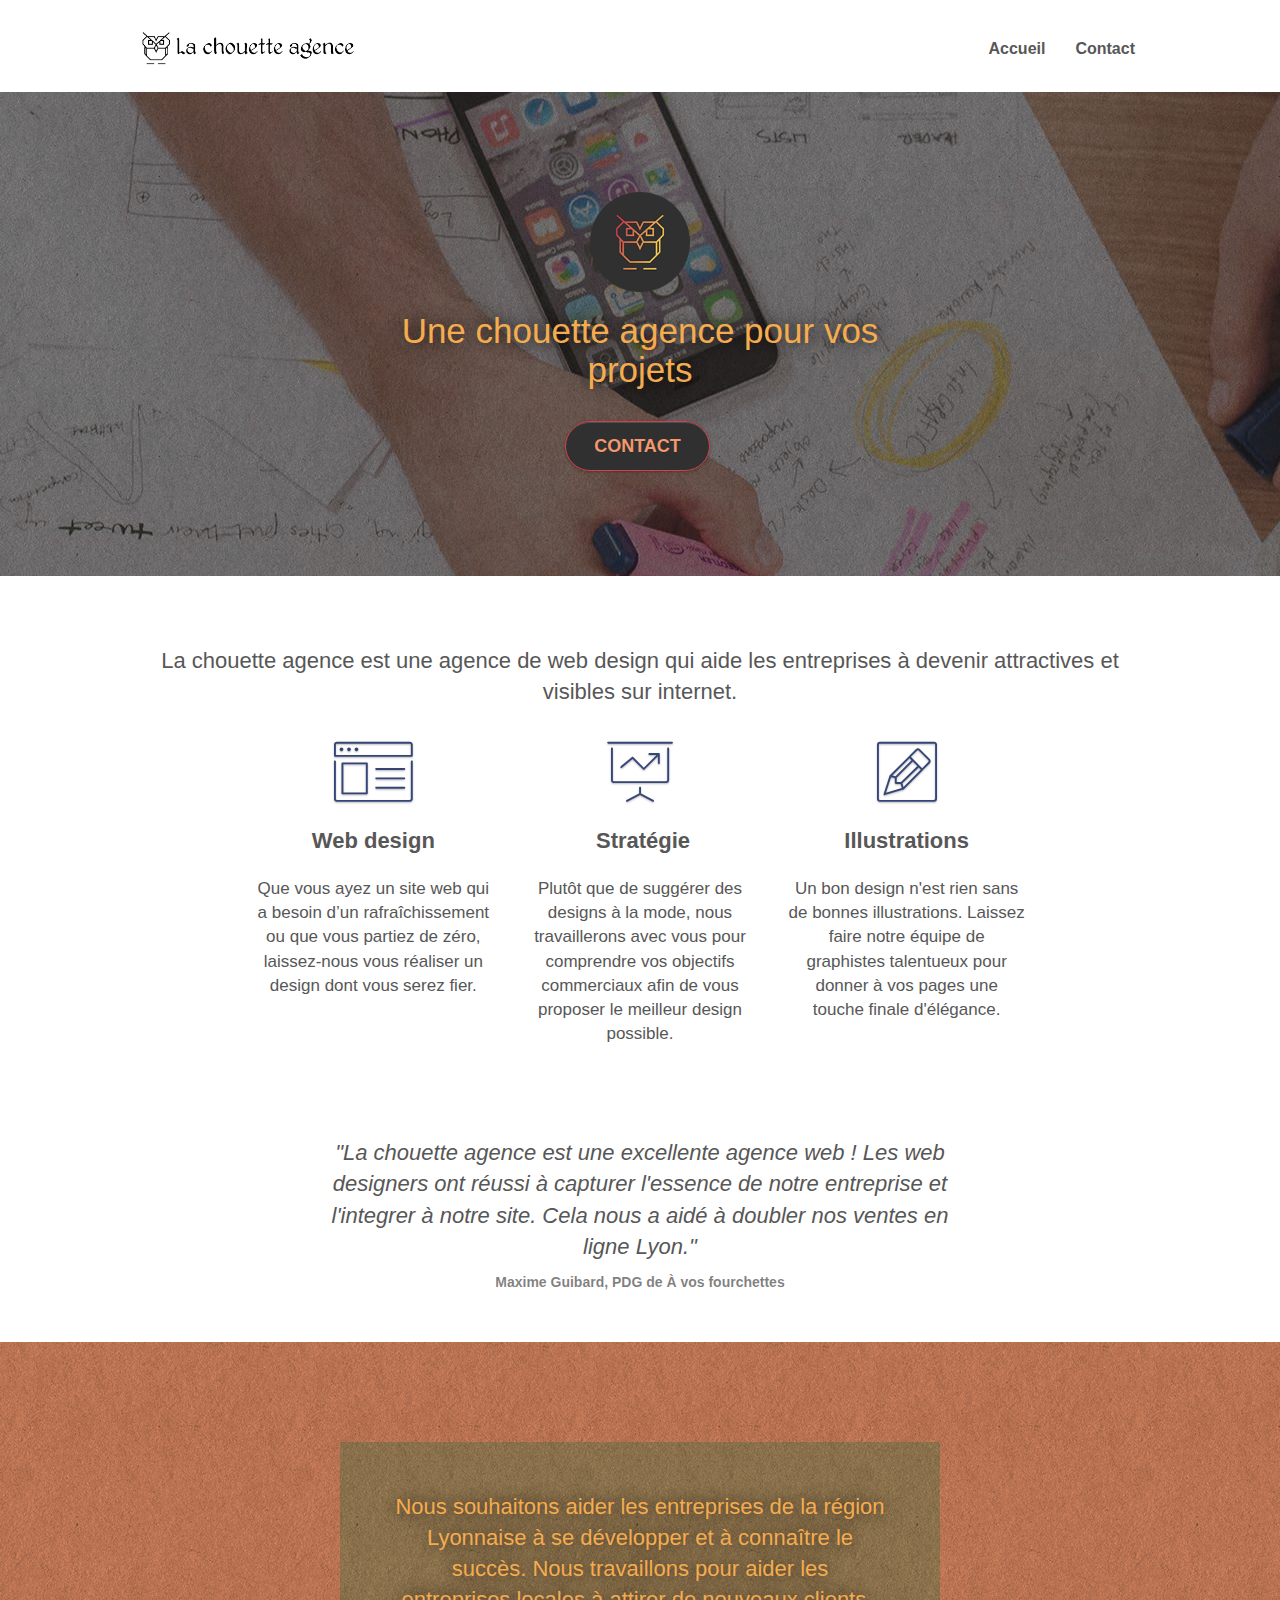
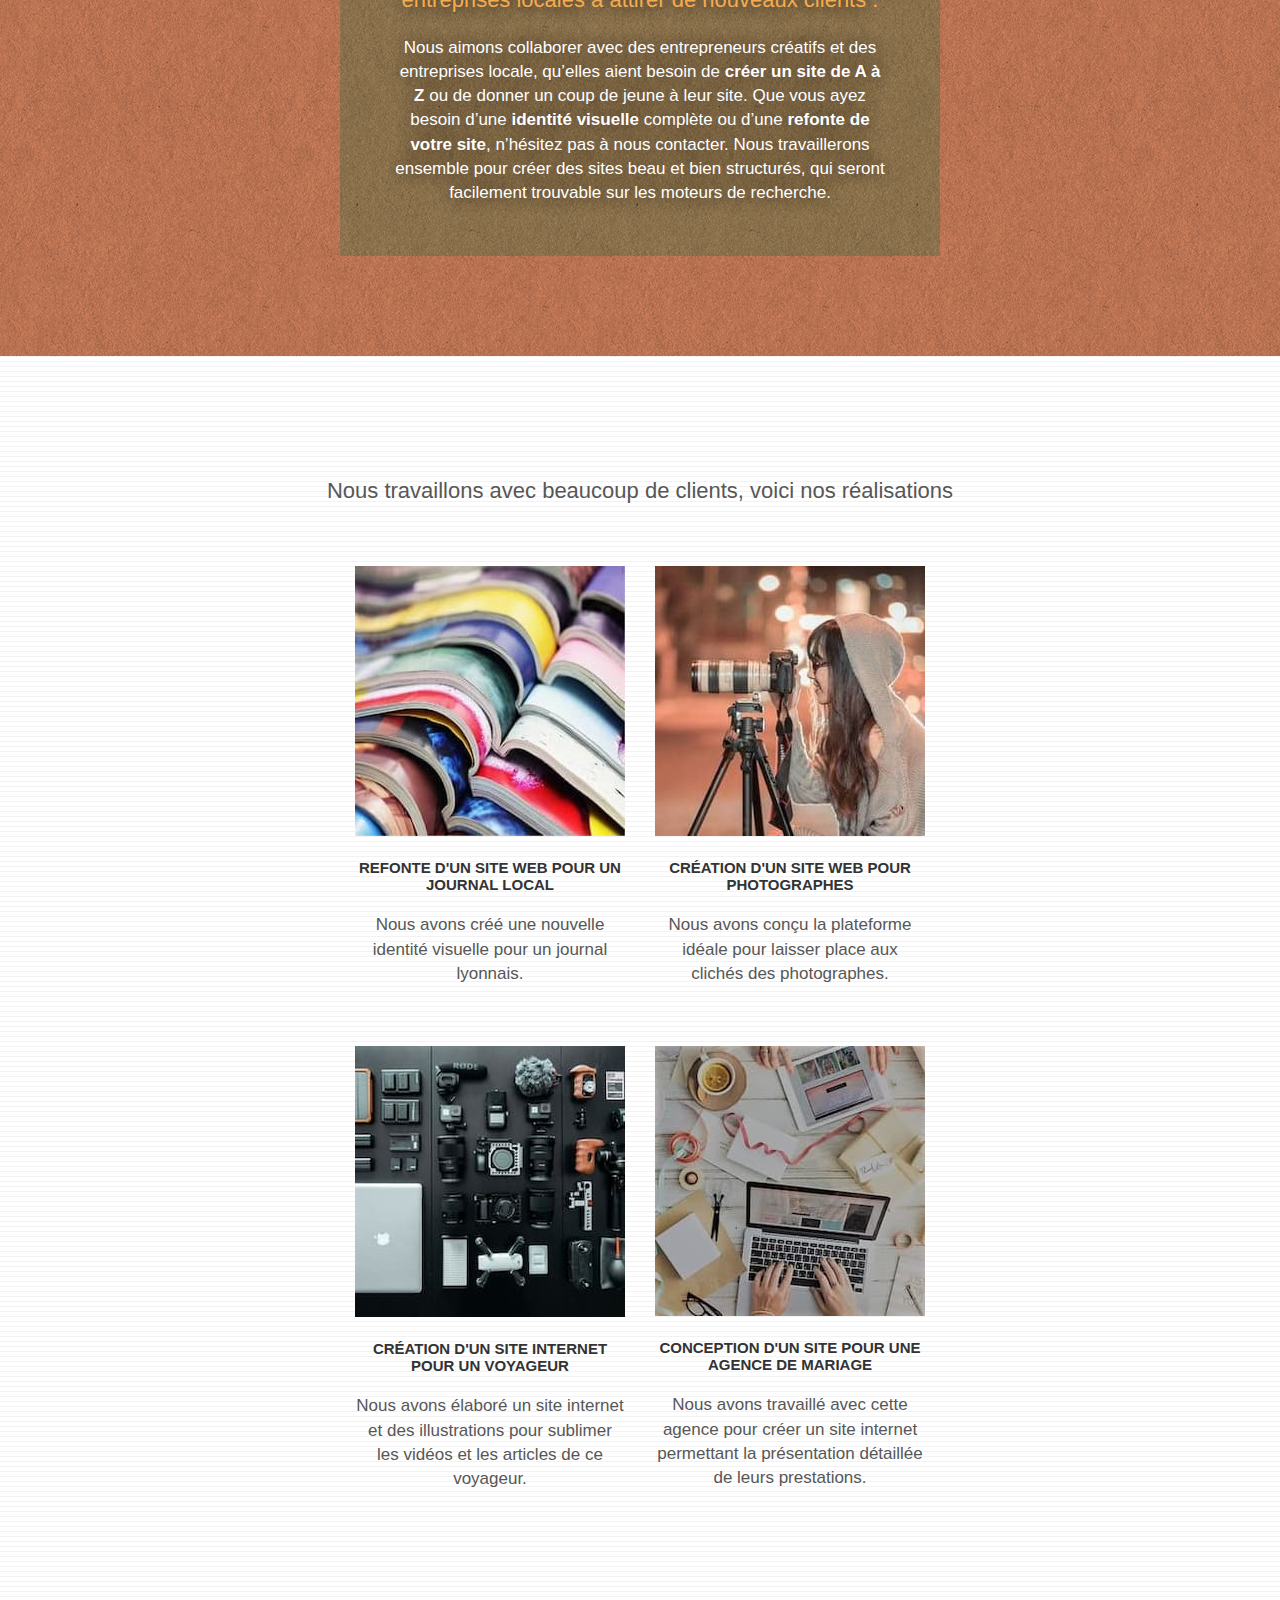
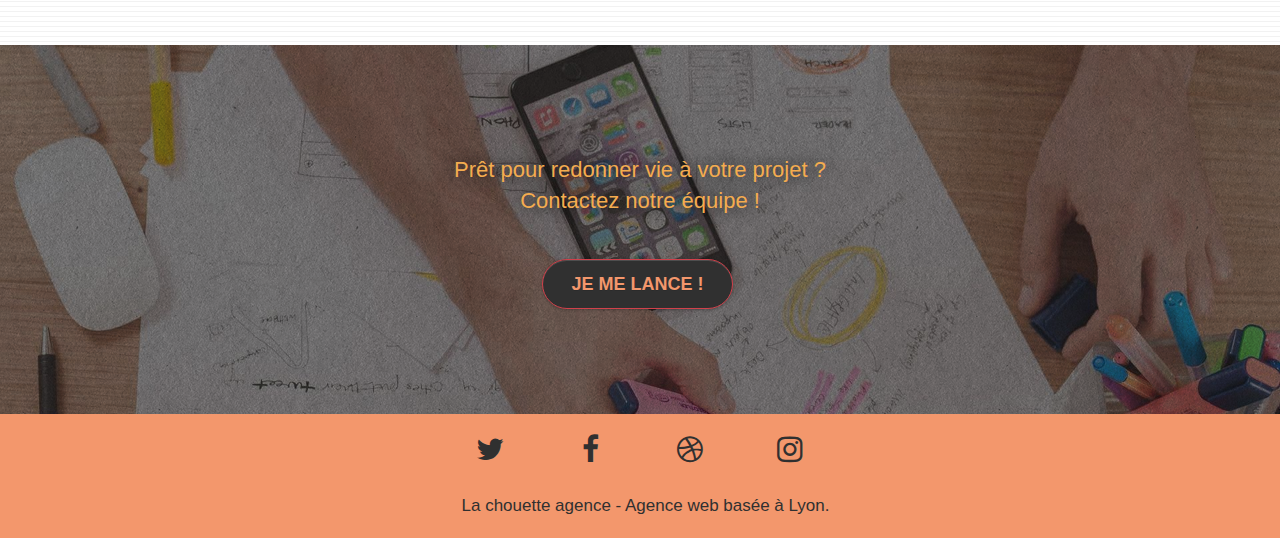
==== index.html @ 027c65e5 "ajout de la balise de validation sitemap.xml" ====
<!doctype html>
<html lang="fr">
<head>
    <meta charset="utf-8">
    <meta name="description" content="Design, Création et Réalisation de votre site internet, la Chouette agence à travers son savoir faire prends en main votre présence digitale et boost votre activité">
	<meta name="title" content="La Chouette agence | Entreprise web design basée à Lyon">
	<meta name="viewport" content="width=device-width, initial-scale=1.0, viewport-fit=cover">
	<link rel="canonical" href="https://lyesharrar.github.io/ChouetteAgence/"/>
    <link rel="shortcut icon" type="image/png" href="./favicon/favicon.png">
	<link rel="stylesheet" type="text/css" href="./css/bootstrap.css">
	<link rel="stylesheet" type="text/css" href="style.css">
	<link rel="stylesheet" type="text/css" href="./css/font-awesome.css">
	<link rel="stylesheet" type="text/css" href="./css/et-line.css">

    <title>La Chouette agence | Entreprise web design basée à Lyon</title>

	<!-- Open Graph / Facebook -->
	<meta property="og:type" content="website">
	<meta property="og:url" content="https://lyesharrar.github.io/ChouetteAgence/">
	<meta property="og:title" content="La Chouette agence | Entreprise web design basée à Lyon">
	<meta property="og:description" content="Design, Création et Réalisation de votre site internet, la Chouette agence à travers son savoir faire prends en main votre présence digitale et boost votre activité">
	<meta property="og:image" content="https://lyesharrar.github.io/ChouetteAgence/img/la-chouette-agence-banniere.jpg">

	<!-- Twitter -->
	<meta property="twitter:card" content="summary_large_image">
	<meta property="twitter:url" content="https://lyesharrar.github.io/ChouetteAgence/">
	<meta property="twitter:title" content="La Chouette agence | Entreprise web design basée à Lyon">
	<meta property="twitter:description" content="Design, Création et Réalisation de votre site internet, la Chouette agence à travers son savoir faire prends en main votre présence digitale et boost votre activité">
	<meta property="twitter:image" content="https://github.com/LyesHarrar/ChouetteAgence/blob/main/img/la-chouette-agence-banniere.jpg">

	<!-- propriété lazyload qui permets d'afficher les images en différé -->
	<script src="js/lazysizes.min.js" async=""></script>
    <!-- fin du script lazyload -->

<!-- Analytics -->

<!-- <script async src="https://www.googletagmanager.com/gtag/js?id=G-FQH3N0KKPB"></script>
<script>
  window.dataLayer = window.dataLayer || [];
  function gtag(){dataLayer.push(arguments);}
  gtag('js', new Date());

  gtag('config', 'G-FQH3N0KKPB');
</script> -->

<!-- Analytics END -->
<!-- validation de la propriété sitemap.xml -->
	<meta name="google-site-verification" content="t4SJdQmLTTyXRVK9ZO13LxnXJH1DeQRrLC6sZQzOWNY" />
<!-- fin du head -->
</head>
<body>
<!-- Principal conteneur -->
<div class="page-container">
    
<!-- bloc-0 -->
<div class="bloc bgc-white l-bloc " id="bloc-0">
	<div class="container bloc-sm">

		<nav class="navbar row">
			<div class="navbar-header">
				<a class="navbar-brand" href="index.html"><img src="img/la-chouette-agence.png" alt="logo la chouette agence" height="40" /></a>
				<button id="nav-toggle" type="button" class="ui-navbar-toggle navbar-toggle" data-toggle="collapse" data-target=".navbar-1">
					<span class="sr-only">Toggle navigation</span><span class="icon-bar"></span><span class="icon-bar"></span><span class="icon-bar"></span>
				</button>
			</div>
			<div class="collapse navbar-collapse navbar-1 special-dropdown-nav">
				<ul class="site-navigation nav navbar-nav">
					<li>
						<a class="navlink" href="#">Accueil</a>
					</li>
					<li>
						<a class="navlink" href="contact.html">Contact</a>
					</li>
				</ul>
			</div>
		</nav>
	</div>
</div>
<!-- bloc-0 END -->

<!-- bloc-1-presentation -->
<div class="bloc bgc-dark-slate-blue bg-banniere d-bloc bg-t-edge bloc-bg-texture texture-paper b-parallax" id="bloc-1-hero">
	<div class="container bloc-lg">
		<div class="row tight-width-whitespace">
			<div class="col-sm-12">
				<img src="img/logo.png" class="center-block image-resize-mode" width="100" alt="logo agence web design La chouette agence" />
				<h1 class="text-center hero-bloc-text tc-white">
					Une chouette agence pour vos projets
				</h1>
				<div class="text-center">
					<a href="contact.html" class="btn btn-lg btn-clean btn-rd cta-hero btn-atomic-tangerine" id="cta-hero">Contact</a>
				</div>
			</div>
		</div>
	</div>
</div>
<!-- bloc-1-presentation END -->

<!-- bloc-2-services -->
<div class="bloc bgc-white l-bloc" id="bloc-2-services">
	<div class="container bloc-md">
		<div class="row">
			<div class="col-sm-12 text-center">
				<h2>La chouette agence est une agence de web design qui aide les entreprises à devenir attractives et visibles sur internet.</h2>
			</div>
		</div>
		<div class="row voffset-lg med-width-whitespace">
			<div class="col-sm-4">
				<div class="text-center">
					<span class="et-icon-browser sm-shadow icon-dark-slate-blue icons icon-lg"></span>
				</div>
				<h2 class="mg-md text-center gras">
					Web design
				</h2>
				<p class="text-center ">
					Que vous ayez un site web qui a besoin d&rsquo;un rafraîchissement ou que vous partiez de zéro, laissez-nous vous réaliser un design dont vous serez fier.
				</p>
			</div>
			<div class="col-sm-4">
				<div class="text-center">
					<span class="et-icon-presentation sm-shadow icon-dark-slate-blue icons icon-lg"></span>
				</div>
				<h2 class="mg-md text-center gras">
					&nbsp;Stratégie
				</h2>
				<p class="text-center ">
					Plutôt que de suggérer des designs à la mode, nous travaillerons avec vous pour comprendre vos objectifs commerciaux afin de vous proposer le meilleur design possible.<br>
				</p>
			</div>
			<div class="col-sm-4">
				<div class="text-center">
					<span class="et-icon-edit sm-shadow icon-dark-slate-blue icons icon-lg"></span>
				</div>
				<h2 class="mg-md text-center gras">
					Illustrations
				</h2>
				<p class="text-center ">
					Un bon design n'est rien sans de bonnes illustrations. Laissez faire notre équipe de graphistes talentueux pour donner à vos pages une touche finale d'élégance.
				</p>
			</div>
		</div>
		<div class="row voffset-lg voffset">
			<div class="col-xs-12 col-md-8 col-md-offset-2 text-center">
				<p class="citation">"La chouette agence est une excellente agence web ! Les web designers ont réussi à capturer l'essence de notre entreprise et l'integrer à notre site. Cela nous a aidé à doubler nos ventes en ligne Lyon."</p>
				<span class="source">Maxime Guibard, PDG de À vos fourchettes</span>

			</div>
		</div>
	</div>
</div>
<!-- bloc-2-services END -->

<!-- bloc-3-what-i-do -->
<div class="bloc tc-white bgc-atomic-tangerine bg-presentation d-bloc bloc-bg-texture texture-paper b-parallax" id="bloc-3-what-i-do">
	<div class="container bloc-lg">
		<div class="row tight-width-whitespace black-background">
			<div class="col-sm-12">
				<h2 class="mg-md text-center tc-white">
					Nous souhaitons aider les entreprises de la région Lyonnaise à se développer et à connaître le succès. Nous travaillons pour aider les entreprises locales à attirer de nouveaux clients .<br>
				</h2>
				<p class="text-center white">
					Nous aimons collaborer avec des entrepreneurs créatifs et des entreprises locale, qu’elles aient besoin de <strong>créer un site de A à Z</strong> ou de donner un coup de jeune à leur site. Que vous ayez besoin d’une <strong>identité visuelle</strong> complète ou d’une <strong>refonte de votre site</strong>, n’hésitez pas à nous contacter. Nous travaillerons ensemble pour créer des sites beau et bien structurés, qui seront facilement trouvable sur les moteurs de recherche.<br>
				</p>
			</div>
		</div>
	</div>
</div>
<!-- bloc-3-what-i-do END -->

<!-- bloc-4-portfolio -->
<div class="bloc bgc-white bg-lines-h2-bg bg-repeat l-bloc" id="bloc-4-portfolio">
	<div class="container bloc-lg">
		<div class="row">
			<div class="col-sm-12 text-center">
				<h2>Nous travaillons avec beaucoup de clients, voici nos réalisations</h2>
			</div>
		</div>
		<div class="row tight-width-whitespace portfolio-row">
			<div class="col-sm-6">
				<a href="#" data-lightbox="img/journaux.jpg" data-gallery-id="gallery-1" data-caption="Refonte d'un site web pour un journal local" data-frame="snapshot-lb"><img src="img/journaux.jpg" alt="pile de journaux en papier" class="img-responsive portfolio-thumb" class="lazyload" data-sizes="auto" /></a>
				<h3 class="mg-md text-center">
					Refonte d'un site web pour un journal local
				</h3>
				<p class="text-center">
					Nous avons créé une nouvelle identité visuelle pour un journal lyonnais.
				</p>
			</div>
			<div class="col-sm-6">
				<a href="#" data-lightbox="img/photographe-appareil-photo.jpg" data-gallery-id="gallery-1" data-caption="Création d'un site web pour photographes" data-frame="snapshot-lb"><img src="img/photographe-appareil-photo.jpg" class="img-responsive portfolio-thumb" alt="photographe entrain de prendre une photo" class="lazyload" data-sizes="auto" /></a>
				<h3 class="mg-md text-center">
					Création d'un site web pour photographes
				</h3>
				<p class="text-center">
					Nous avons conçu la plateforme idéale pour laisser place aux clichés des photographes.
				</p>
			</div>
		</div>
		<div class="row tight-width-whitespace portfolio-row">
			<div class="col-sm-6">
				<a href="#" data-lightbox="img/affaires-pour-voyageur.jpg" data-gallery-id="gallery-1" data-caption="Création d'un site internet pour un voyageur" data-frame="snapshot-lb"><img src="img/affaires-pour-voyageur.jpg" class="img-responsive portfolio-thumb" alt="accessoires de voyage" class="lazyload" data-sizes="auto" /></a>
				<h3 class="mg-md text-center">
					Création d'un site internet pour un voyageur
				</h3>
				<p class="text-center">
					Nous avons élaboré un site internet et des illustrations pour sublimer les vidéos et les articles de ce voyageur.
				</p>
			</div>
			<div class="col-sm-6">
				<a href="#" data-lightbox="img/outils-de-travail-pour-organisateur-de-mariage.jpg" data-gallery-id="gallery-1" data-caption="Conception d'un site pour une agence de mariage" data-frame="snapshot-lb"><img src="img/outils-de-travail-pour-organisateur-de-mariage.jpg" class="img-responsive portfolio-thumb" alt="ordinateur et outils de travail pour une organisation d'un mariage" class="lazyload" data-sizes="auto" /></a>
				<h3 class="mg-md text-center">
					Conception d'un site pour une agence de mariage
				</h3>
				<p class="text-center">
					Nous avons travaillé avec cette agence pour créer un site internet permettant la présentation détaillée de leurs prestations.
				</p>
			</div>
		</div>
	</div>
</div>
<!-- bloc-4-portfolio END -->

<!-- bloc-5-cta -->
<div class="bloc bgc-dark-slate-blue bg-banniere d-bloc bloc-bg-texture texture-paper" id="bloc-5-cta">
	<div class="container bloc-lg">
		<div class="row">
			<h2 class="mg-md text-center tc-white">
				Prêt pour redonner vie à votre projet ?<br>Contactez notre équipe !
			</h2>
			<div class="col-sm-12 text-center">
				<a href="contact.html" class="btn btn-atomic-tangerine btn-clean btn-rd btn-lg cta-hero">Je me lance !</a>
			</div>
		</div>
	</div>
</div>
<!-- bloc-5-cta END -->

<!-- ScrollToTop Button -->
<a class="bloc-button btn btn-d scrollToTop" onclick="scrollToTarget('1')"><span class="fa fa-chevron-up"></span></a>
<!-- ScrollToTop Button END-->

<!-- Footer - bloc-8 -->
<div class="bloc bgc-atomic-tangerine d-bloc" id="bloc-8">
	<div class="container bloc-sm">
		<div class="row">
			<div class="col-sm-12">
				<div class="row row-no-gutters social">
					<div class="col-sm-3">
						<div class="text-center">
							<a class="social" href="https://twitter.com/" target="_blank" rel="noopener"><span class="fa fa-twitter icon-md"><span class="hidden">twitter</span></span></a>
						</div>
					</div>
					<div class="col-sm-3">
						<div class="text-center">
							<a class="social" href="https://fr-fr.facebook.com/" target="_blank" rel="noopener"><span class="fa fa-facebook icon-md"><span class="hidden">facebook</span></span></a>
						</div>
					</div>
					<div class="col-sm-3">
						<div class="text-center">
							<a class="social" href="https://dribbble.com/" target="_blank" rel="noopener"><span class="fa fa-dribbble icon-md"><span class="hidden">dribble</span></span></a>
						</div>
					</div>
					<div class="col-sm-3">
						<div class="text-center">
							<a class="social" href="https://www.instagram.com/" target="_blank" rel="noopener"><span class="fa fa-instagram icon-md"><span class="hidden">instagram</span></span></a>
						</div>
					</div>
				</div>
				<p class="text-center whitefooter">
					La chouette agence - Agence web basée à Lyon.<br>
				</p>
			</div>
		</div>
	</div>
</div>
<!-- Footer - bloc-8 END -->

</div>
<!-- Principal conteneur END -->

<!-- scripts -->
<script src="./js/jquery-2.1.0.js"></script>
<script src="./js/bootstrap.js"></script>
<script src="./js/blocs.js"></script>
<script src="./js/jquery.touchSwipe.js" defer></script>
<script src="./js/gmaps.js"></script>
<!-- scripts end -->
</body>
</html>
---- style.css ----
body {
    margin: 0;
    padding: 0;
    background: #FFF;
    overflow-x: hidden;
    -webkit-font-smoothing: antialiased;
    -moz-osx-font-smoothing: grayscale;
}

a,
button {
    transition: all .3s ease-in-out;
    /* outline: none!important; */
    font-weight: 700;
}

a:hover {
    text-decoration: none;
    cursor: pointer;
    text-shadow: 0px 0px 16px rgb(0 0 0 / 81%);
}
.navlink:hover{
    text-shadow: none;
    color: rgb(209, 65, 75)!important;
}

#page-loading-blocs-notifaction {
    position: fixed;
    top: 0;
    bottom: 0;
    width: 100%;
    z-index: 100000;
    background: #FFFFFF url("img/pageload-spinner.gif") no-repeat center center;
}

.bloc {
    width: 100%;
    clear: both;
    background: 50% 50% no-repeat;
    padding: 0 50px;
    -webkit-background-size: cover;
    -moz-background-size: cover;
    -o-background-size: cover;
    background-size: cover;
    position: relative;
}

.bloc .container {
    padding-left: 0;
    padding-right: 0;
}

.bloc-lg {
    padding: 100px 50px;
}

.bloc-md {
    padding: 50px;
}

.bloc-sm {
    padding: 20px 50px;
}

.bg-center,
.bg-l-edge,
.bg-r-edge,
.bg-t-edge,
.bg-b-edge,
.bg-tl-edge,
.bg-bl-edge,
.bg-tr-edge,
.bg-br-edge,
.bg-repeat {
    -webkit-background-size: auto!important;
    -moz-background-size: auto!important;
    -o-background-size: auto!important;
    background-size: auto!important;
}

.bg-repeat {
    background: repeat;
}

.bg-t-edge {
    background: top no-repeat;
}

.bloc-bg-texture::before {
    content: "";
    background-size: 2px 2px;
    position: absolute;
    top: 0;
    bottom: 0;
    left: 0;
    right: 0;
}

.texture-paper::before {
    background: url("img/texture-paper.png");
    background-size: 280px 280px;
}

.b-parallax {
    background-attachment: fixed;
}

.d-bloc {
    color: rgba(255, 255, 255, .7);
}

.d-bloc button:hover {
    color: rgba(255, 255, 255, .9);
}

.d-bloc .icon-round,
.d-bloc .icon-square,
.d-bloc .icon-rounded,
.d-bloc .icon-semi-rounded-a,
.d-bloc .icon-semi-rounded-b {
    border-color: rgba(255, 255, 255, .9);
}

.d-bloc .divider-h span {
    border-color: rgba(255, 255, 255, .2);
}

.d-bloc .a-btn,
.d-bloc .navbar a,
.d-bloc .navbar-brand,
.d-bloc a .icon-sm,
.d-bloc a .icon-md,
.d-bloc a .icon-lg,
.d-bloc a .icon-xl,
.d-bloc h1 a,
.d-bloc h2 a,
.d-bloc h3 a,
.d-bloc h4 a,
.d-bloc h5 a,
.d-bloc h6 a,
.d-bloc p a {
    /* color: rgba(255, 255, 255, .6); */
    color :rgb(48, 48, 48);
}

.d-bloc .a-btn:hover,
.d-bloc .navbar a:hover,
.d-bloc .navbar-brand:hover,
.d-bloc a:hover .icon-sm,
.d-bloc a:hover .icon-md,
.d-bloc a:hover .icon-lg,
.d-bloc a:hover .icon-xl,
.d-bloc h1 a:hover,
.d-bloc h2 a:hover,
.d-bloc h3 a:hover,
.d-bloc h4 a:hover,
.d-bloc h5 a:hover,
.d-bloc h6 a:hover,
.d-bloc p a:hover {
    color: rgba(255, 255, 255, 1);
}

.d-bloc .navbar-toggle .icon-bar {
    background: rgba(255, 255, 255, 1);
}

.d-bloc .btn-wire,
.d-bloc .btn-wire:hover {
    color: rgba(255, 255, 255, 1);
    border-color: rgba(255, 255, 255, 1);
}

.d-bloc .panel {
    color: rgba(0, 0, 0, .5);
}

.d-bloc .panel button:hover {
    color: rgba(0, 0, 0, .7);
}

.d-bloc .panel icon {
    border-color: rgba(0, 0, 0, .7);
}

.d-bloc .panel .divider-h span {
    border-color: rgba(0, 0, 0, .1);
}

.d-bloc .panel .a-btn {
    color: rgba(0, 0, 0, .6);
}

.d-bloc .panel .a-btn:hover {
    color: rgba(0, 0, 0, 1);
}

.d-bloc .panel .btn-wire,
.d-bloc .panel .btn-wire:hover {
    color: rgba(0, 0, 0, .7);
    border-color: rgba(0, 0, 0, .3);
}

.d-bloc .panel,
.l-bloc {
    color: rgba(0, 0, 0, .5);
}

.d-bloc .panel button:hover,
.l-bloc button:hover {
    color: rgba(0, 0, 0, .7);
}

.l-bloc .icon-round,
.l-bloc .icon-square,
.l-bloc .icon-rounded,
.l-bloc .icon-semi-rounded-a,
.l-bloc .icon-semi-rounded-b {
    border-color: rgba(0, 0, 0, .7);
}

.d-bloc .panel .divider-h span,
.l-bloc .divider-h span {
    border-color: rgba(0, 0, 0, .1);
}

.d-bloc .panel .a-btn,
.l-bloc .a-btn,
.l-bloc .navbar a,
.l-bloc .navbar-brand,
.l-bloc a .icon-sm,
.l-bloc a .icon-md,
.l-bloc a .icon-lg,
.l-bloc a .icon-xl,
.l-bloc h1 a,
.l-bloc h2 a,
.l-bloc h3 a,
.l-bloc h4 a,
.l-bloc h5 a,
.l-bloc h6 a,
.l-bloc p a {
    color: rgba(0, 0, 0, .6);
}

.d-bloc .panel .a-btn:hover,
.l-bloc .a-btn:hover,
.l-bloc .navbar a:hover,
.l-bloc .navbar-brand:hover,
.l-bloc a:hover .icon-sm,
.l-bloc a:hover .icon-md,
.l-bloc a:hover .icon-lg,
.l-bloc a:hover .icon-xl,
.l-bloc h1 a:hover,
.l-bloc h2 a:hover,
.l-bloc h3 a:hover,
.l-bloc h4 a:hover,
.l-bloc h5 a:hover,
.l-bloc h6 a:hover,
.l-bloc p a:hover {
    color: rgba(0, 0, 0, 1);
}

.l-bloc .navbar-toggle .icon-bar {
    color: rgba(0, 0, 0, .6);
}

.d-bloc .panel .btn-wire,
.d-bloc .panel .btn-wire:hover,
.l-bloc .btn-wire,
.l-bloc .btn-wire:hover {
    color: rgba(0, 0, 0, .7);
    border-color: rgba(0, 0, 0, .3);
}

.voffset {
    margin-top: 30px;
}

.voffset-lg {
    margin-top: 80px;
}

.row-no-gutters {
    margin-right: 0;
    margin-left: 0;
}

.row.row-no-gutters > [class^="col-"],
.row.row-no-gutters > [class*=" col-"] {
    padding-right: 0;
    padding-left: 0;
}

#bloc-1-hero h1 {
    font-size: 35px;
}

.navbar {
    margin-bottom: 0;
    z-index: 1;
}

.navbar-brand {
    height: auto;
    padding: 3px 15px;
    font-size: 25px;
    font-weight: normal;
    font-weight: 600;
    line-height: 44px;
}

.navbar-brand img {
    max-height: 200px;
    margin: 0 5px 0 0;
    display: inline;
}

.navbar-brand img[src$=svg] {
    min-width: 100px;
}

.nav-center .navbar-brand img {
    margin: 0;
}

.navbar .nav {
    padding-top: 2px;
    margin-right: -16px;
    float: right;
    z-index: 1;
}

.nav > li {
    float: left;
    margin-top: 4px;
    font-size: 16px;
}

.navbar-nav .open .dropdown-menu > li > a {
    text-align: inherit;
}

.nav > li a:hover,
.nav > li a:focus {
    background: transparent;
}

.navbar-toggle {
    margin: 10px 10px 0 0;
    border: 0px;
}

.navbar-toggle:hover {
    background: transparent!important;
}

.navbar-toggle .icon-bar {
    background-color: rgba(0, 0, 0, .5);
    width: 26px;
}

.nav-invert .navbar .nav {
    float: left;
}

.nav-invert .navbar-header,
.nav-invert .navbar-brand {
    float: right;
    position: relative;
    z-index: 2;
}

@media (min-width: 768px) {
    .site-navigation {
        position: absolute;
        top: 50%;
        right: 20px;
        transform: translate(0, -50%);
        -webkit-transform: translateY(-50%);
    }
    .nav > li .dropdown-menu a,
    .nav > li .dropdown-menu a:hover {
        color: #484848;
    }
    .nav-invert .site-navigation {
        left: 0;
        right: 0;
    }
    .nav-center {
        text-align: center;
    }
    .nav-center .navbar-header {
        width: 100%;
    }
    .nav-center .navbar-header,
    .nav-center .navbar-brand,
    .nav-center .nav > li {
        float: none;
        display: inline-block;
    }
    .nav-center .site-navigation {
        position: relative;
        width: 100%;
        right: 0;
        margin-right: 0px;
        margin-top: 20px;
    }
    .nav-center.mini-nav .navbar-toggle {
        float: none;
        margin: 10px auto 0;
    }
}

.nav > li > .dropdown a {
    background: none!important;
    display: block;
    padding: 14px 15px;
}

nav .caret {
    margin: 0 5px;
}

.dropdown-menu .dropdown-menu {
    top: -8px;
    left: 100%;
}

.dropdown-menu .dropmenu-flow-right {
    top: 100%;
    left: 0;
    margin-left: -1px;
    border-top-left-radius: 0;
    border-top-right-radius: 0;
}

.dropdown-menu .dropdown span {
    border: 4px solid black;
    border-top-color: transparent;
    border-right-color: transparent;
    border-bottom-color: transparent;
    margin: 6px -5px 0 0!important;
    float: right;
}

.mg-md {
    margin-top: 10px;
    margin-bottom: 20px;
}

.mg-lg {
    margin-top: 10px;
    margin-bottom: 40px;
}

.btn {
    margin: 0 5px 5px 0;
}

.btn.pull-right {
    margin: 0 0 5px 5px;
}

.btn-d,
.btn-d:hover,
.btn-d:focus {
    color: #FFF;
    background: rgba(0, 0, 0, .3);
}

button {
    outline: none!important;
}

.btn-rd {
    border-radius: 40px;
}

.btn-clean {
    border: 1px solid rgba(0, 0, 0, .08);
    border-bottom-color: rgba(0, 0, 0, .1);
    text-shadow: 0 1px 0 rgba(0, 0, 1, .1);
    box-shadow: 0 1px 3px rgba(0, 0, 1, .25), inset 0 1px 0 0 rgba(255, 255, 255, .15);
}

.icon-md {
    font-size: 30px!important;
}

.icon-lg {
    font-size: 60px!important;
}

.sm-shadow {
    text-shadow: 0 1px 2px rgba(0, 0, 0, .3);
}

.panel-sq,
.panel-sq .panel-heading,
.panel-sq .panel-footer {
    border-radius: 0;
}

.panel-rd {
    border-radius: 30px;
}

.panel-rd .panel-heading {
    border-radius: 29px 29px 0 0;
}

.panel-rd .panel-footer {
    border-radius: 0 0 29px 29px;
}

.form-control {
    border-color: rgba(0, 0, 0, .4);
    box-shadow: none;
}

.scrollToTop {
    width: 40px;
    height: 40px;
    position: fixed;
    bottom: 20px;
    right: 20px;
    opacity: 0;
    z-index: 500;
    transition: all .3s ease-in-out;
}

.scrollToTop span {
    margin-top: 6px;
}

.showScrollTop {
    font-size: 14px;
    opacity: 1;
}

a[data-lightbox] {
    position: relative;
    display: block;
    text-align: center;
}

a[data-lightbox]:hover::before {
    content: "+";
    font-family: "HelveticaNeue-Light", "Helvetica Neue Light", "Helvetica Neue", Helvetica, Arial;
    font-size: 32px;
    width: 50px;
    height: 50px;
    margin-left: -25px;
    border-radius: 50%;
    background: rgba(0, 0, 0, .6);
    color: #FFF;
    font-weight: 100;
    z-index: 1;
    position: absolute;
    top: 50%;
    transform: translateY(-50%);
    -webkit-transform: translateY(-50%);
}

a[data-lightbox]:hover img {
    opacity: 0.6;
    -webkit-animation-fill-mode: none;
    animation-fill-mode: none;
}

#lightbox-modal {
    display: flex;
    align-items: center;
}

#lightbox-modal .modal-dialog {
    width: 90%;
    max-width: 900px;
    margin: 0 auto 0;
}

#lightbox-modal .modal-dialog img {
    max-height: 90vh;
    margin: 0 auto;
}

.lightbox-caption {
    padding: 20px;
    color: #FFF;
    background: rgba(0, 0, 0, .5);
    position: absolute;
    left: 15px;
    right: 15px;
    bottom: 5px;
}

.close-lightbox {
    color: #FFF;
    font-size: 30px;
    position: absolute;
    top: 20px;
    right: 20px;
    z-index: 20;
    background: rgba(0, 0, 0, .5);
    border: none;
    line-height: 30px;
    padding: 0 9px 5px;
    opacity: 0.3;
}

.close-lightbox:hover,
.next-lightbox:hover,
.prev-lightbox:hover {
    opacity: 1.0;
    color: #FFF;
}

.next-lightbox,
.prev-lightbox {
    font-size: 20px;
    color: rgba(255, 255, 255, .9);
    background: rgba(0, 0, 0, .5);
    transition: all .2s ease-in-out;
    position: absolute;
    top: 45%;
    z-index: 1;
    opacity: 0.4;
}

.next-lightbox {
    padding: 6px 8px 1px 13px;
    right: 25px;
}

.prev-lightbox {
    padding: 6px 13px 1px 10px;
    left: 25px;
}

.snapshot-lb .modal-body {
    padding-bottom: 45px;
}

.snapshot-lb .lightbox-caption {
    padding: 0;
    color: rgba(0, 0, 0, .5);
    background: none;
}

h1,
h2,
h3,
h4,
h5,
h6,
p,
label,
.btn,
a {
    font-family: "helvetica";
    font-weight: 400;
    color: #575757!important;
}
a {
    font-weight: 700;
}

.container {
    max-width: 1000px;
}

.hero-bloc-text {
    font-size: 38px;
}

.hero-bloc-text-sub {
    font-size: 36px;
}

.statement-bloc-text {
    line-height: 26px;
    font-style: italic;
    font-size: 20px;
    text-align: center;
    font-weight: lighter;
    max-width: 520px;
    margin: auto auto auto auto;
}

p {
    font-size: 17px;
}

.tight-width-whitespace {
    max-width: 600px;
    margin: auto auto auto auto;
}

.h1 {
    font-size: 20px;
    font-family: "Open Sans";
}

.cta-hero {
    margin-top: 22px;
    color: #FFFFFF!important;
    text-transform: uppercase;
    padding: 12px 28px 12px 28px;
    font-size: 18px;
    font-weight: 700;
}

.social {
    max-width: 400px;
    margin: auto auto auto auto;
    display: flex;
    justify-content: space-around;
}

h2 {
    font-size: 22px;
    line-height: 1.4em;
    position: relative;
}

h3 {
    font-size: 15px;
    text-transform: uppercase;
    font-weight: 700;
    color: #333333!important;
}

.med-width-whitespace {
    max-width: 800px;
    margin: auto auto auto auto;
    box-shadow: 0px 0px 0px #000000;
}

h1 {
    color: #333333!important;
}

h4 {
    color: #333333!important;
}

.icons {
    margin-bottom: 14px;
    margin-top: 24px;
}

.white {
    color: #FFFFFF!important;
}

.portfolio-thumb {
    margin-bottom: 24px;
}

.portfolio-row {
    margin-bottom: 44px;
    margin-top: 50px;
}

.avatar {
    box-shadow: 0px 4px 9px rgba(0, 0, 0, 0.3);
}

.black-background {
    background-color: rgba(165, 147, 99, 0.8);
    padding: 40px 40px 40px 40px;
}

.bold-link {
    font-weight: 900;
    text-decoration: underline!important;
}

.bgc-white {
    background-color: #FFFFFF;
}

.bgc-dark-slate-blue {
    background-color: #364577;
}

.bgc-atomic-tangerine {
    background-color: #F3976C;
}

.tc-white {
    color: rgb(244, 172, 79)!important;
    text-shadow: 0px 0px 16px rgb(0 0 0 / 81%);
}

.btn-atomic-tangerine {
    border-color: rgb(209, 65, 75);
    background: rgb(48, 48, 48);
    color: #F3976C!important;
}

.btn-atomic-tangerine:hover {
    background: rgb(244, 172, 79)!important;
    color: rgb(48, 48, 48)!important;
}

.ltc-white {
    color: rgb(244, 172, 79)!important;
}

.ltc-white:hover {
    color: #cccccc!important;
}

.ltc-atomic-tangerine {
    color: #F3976C!important;
}

.ltc-atomic-tangerine:hover {
    color: #c27956!important;
}

.icon-dark-slate-blue {
    color: #364577!important;
    border-color: #364577!important;
}

.bg-dots-bg {
    background-image: url("img/dots-bg.png");
}

.bg-lines-h2-bg {
    background-image: url("img/lines-h2-bg.png");
}

.bg-banniere {
    background-image: url("img/la-chouette-agence-banniere.jpg");
}

.bg-presentation {
    background-image: url("img/image-de-presentation.jpg");
}

@media (max-width: 1024px) {
    .bloc {
        padding-left: 20px;
        padding-right: 20px;
    }
    .bloc.full-width-bloc,
    .bloc-tile-2.full-width-bloc .container,
    .bloc-tile-3.full-width-bloc .container,
    .bloc-tile-4.full-width-bloc .container {
        padding-left: 0;
        padding-right: 0;
    }
}

@media (max-width: 992px) and (min-width: 768px) {
    .navbar .nav {
        max-width: 80%
    }
    .nav-center.navbar .nav {
        max-width: 100%
    }
}

@media only screen and (min-width: 768px) and (max-width: 1024px) and (orientation: landscape) {
    .b-parallax {
        background-attachment: scroll;
    }
}

@media only screen and (min-width: 1024px) and (max-width: 1366px) and (-webkit-min-device-pixel-ratio: 1.5) {
    .b-parallax {
        background-attachment: scroll;
    }
}

@media (max-width: 991px) {
    .container {
        width: 100%;
    }
    .b-parallax {
        background-attachment: scroll;
    }
    .page-container,
    #hero-bloc {
        overflow-x: hidden;
        position: relative;
    }
    /* .bloc {
        padding-left: constant(safe-area-inset-left);
        padding-right: constant(safe-area-inset-right);
    } */
    .bloc-group,
    .bloc-group .bloc {
        display: block;
        width: 100%;
    }
    .bloc-fill-screen .fill-bloc-top-edge,
    .bloc-fill-screen .fill-bloc-bottom-edge {
        padding: 0 20px;
        /* padding-left: constant(safe-area-inset-left);
        padding-right: constant(safe-area-inset-right); */
    }
}

@media (max-width: 767px) {
    .page-container {
        overflow-x: hidden;
        position: relative;
    }
    h1,
    h2,
    h3,
    h4,
    h5,
    h6,
    p,
    #disqus_thread {
        padding-left: 10px!important;
        padding-right: 10px!important;
    }
    .b-parallax {
        background-attachment: scroll;
    }
    .navbar .nav {
        padding-top: 0;
        border-top: 1px solid rgba(0, 0, 0, .2);
        float: none!important;
    }
    .navbar.row {
        margin-left: 0;
        margin-right: 0;
    }
    .site-navigation {
        position: inherit;
        transform: none;
        -webkit-transform: none;
        -ms-transform: none;
    }
    .nav > li {
        margin-top: 0;
        border-bottom: 1px solid rgba(0, 0, 0, .1);
        background: rgba(0, 0, 0, .05);
        text-align: left;
        padding-left: 15px;
        width: 100%;
    }
    .nav > li:hover {
        background: rgba(0, 0, 0, .08);
    }
    .dropdown .dropdown a .caret {
        float: none;
        margin: 5px 0 0 10px!important;
        border: 4px solid black;
        border-bottom-color: transparent;
        border-right-color: transparent;
        border-left-color: transparent;
    }
    #hero-bloc .navbar .nav {
        background: rgba(0, 0, 0, .8);
    }
    #hero-bloc .navbar .nav a {
        color: rgba(255, 255, 255, .6);
    }
    .hero {
        padding: 50px 0;
    }
    .hero-nav {
        left: -1px;
        right: -1px;
    }
    .navbar-collapse {
        padding: 0;
        overflow-x: hidden;
        -webkit-box-shadow: none;
        box-shadow: none;
    }
    .navbar-brand img {
        max-height: 40px;
        width: auto;
    }
    .nav-invert .navbar-header {
        float: none;
        width: 100%;
    }
    .nav-invert .navbar-toggle {
        float: left;
        margin-left: 10px;
    }
    .bloc {
        padding-left: 0;
        padding-right: 0;
    }
    .bloc-xxl,
    .bloc-xl,
    .bloc-lg {
        padding: 40px 0;
    }
    .bloc-sm,
    .bloc-md {
        padding-left: 0;
        padding-right: 0;
    }
    .bloc-tile-2 .container,
    .bloc-tile-3 .container,
    .bloc-tile-4 .container,
    .bloc-fill-screen .fill-bloc-top-edge,
    .bloc-fill-screen .fill-bloc-bottom-edge {
        padding-left: 0;
        padding-right: 0;
    }
    .a-block {
        padding: 0 10px;
    }
    .btn-dwn {
        display: none;
    }
    .voffset {
        margin-top: 5px;
    }
    .voffset-md {
        margin-top: 20px;
    }
    .voffset-lg {
        margin-top: 30px;
    }
    form {
        padding: 5px;
    }
    .close-lightbox {
        display: inline-block;
    }
    .blocsapp-device-iphone5 {
        background-size: 216px 425px;
        padding-top: 60px;
        width: 216px;
        height: 425px;
    }
    .blocsapp-device-iphone5 img {
        width: 180px;
        height: 320px;
    }
}


.gras{
    font-weight: 700;
}
.citation{
    font-weight: 400;
    font-size: 22px;
    font-style: italic;
}
.source{
    font-weight: 600;
}
.whitefooter{
    color: rgb(48, 48, 48)!important;
    font-size: 17px;
    margin-bottom: 0px;
    padding-left: 11px;
    margin-top: 30px;
}
.hidden{
    visibility: hidden;
}
.customsize{
    font-size: 20px;
    max-width: 100%;
}
.couleurclaire{
    color: white!important;
}
label{
    font-size: 17px;
    font-weight: 700;
}
.noircir{
    background-color: black;
}
i{
    font-size: 1.1em;
}
.centrer{
    display: flex;
    justify-content: center;
    align-items: center;
    height: 400px;
}
.centrer p{
    font-size: 1.3em;
    line-height: 3;
}
.nodecolink:hover{
    color: rgb(209, 65, 75)!important;
    text-shadow : none;
}
@media (max-width: 400px) {
    .bloc {
        padding-left: 0;
        padding-right: 0;
    }
}

@media (max-width: 768px) {
    .bloc-mob-center-text {
        text-align: center;
    }
    p{
        font-size: 17px;
    }
    .citation{
        font-size: 20px;
    }
    a[data-lightbox]{
        display: flex;
        justify-content: center;
        margin-top: 50px;
    }
    .portfolio-thumb{
        width: 23em;
    }
    .portfolio-row{
        margin-top: 0;
        margin-bottom: 0;
    }
    h3{
        font-size: 18px;
    }
    .centrer{
        height: 170px;
        padding-top: 60px;
    }
    .centrer p{
        line-height: 1.4;
    }
    .gras{
       font-size: 30px;
    }
    .customsize, label{
        font-size: 16px;
    }
}
---- css/et-line.css ----
@font-face {
    font-family: et-line;
    src: url(../fonts/et-line.eot);
    src: url(../fonts/et-line.eot?#iefix) format('embedded-opentype'), url(../fonts/et-line.woff) format('woff'), url(../fonts/et-line.ttf) format('truetype'), url(../fonts/et-line.svg#et-line) format('svg');
    font-weight: 400;
    font-style: normal
}

.et-icon-adjustments,
.et-icon-alarmclock,
.et-icon-anchor,
.et-icon-aperture,
.et-icon-attachment,
.et-icon-bargraph,
.et-icon-basket,
.et-icon-beaker,
.et-icon-bike,
.et-icon-book-open,
.et-icon-briefcase,
.et-icon-browser,
.et-icon-calendar,
.et-icon-camera,
.et-icon-caution,
.et-icon-chat,
.et-icon-circle-compass,
.et-icon-clipboard,
.et-icon-clock,
.et-icon-cloud,
.et-icon-compass,
.et-icon-desktop,
.et-icon-dial,
.et-icon-document,
.et-icon-documents,
.et-icon-download,
.et-icon-dribbble,
.et-icon-edit,
.et-icon-envelope,
.et-icon-expand,
.et-icon-facebook,
.et-icon-flag,
.et-icon-focus,
.et-icon-gears,
.et-icon-genius,
.et-icon-gift,
.et-icon-global,
.et-icon-globe,
.et-icon-googleplus,
.et-icon-grid,
.et-icon-happy,
.et-icon-hazardous,
.et-icon-heart,
.et-icon-hotairballoon,
.et-icon-hourglass,
.et-icon-key,
.et-icon-laptop,
.et-icon-layers,
.et-icon-lifesaver,
.et-icon-lightbulb,
.et-icon-linegraph,
.et-icon-linkedin,
.et-icon-lock,
.et-icon-magnifying-glass,
.et-icon-map,
.et-icon-map-pin,
.et-icon-megaphone,
.et-icon-mic,
.et-icon-mobile,
.et-icon-newspaper,
.et-icon-notebook,
.et-icon-paintbrush,
.et-icon-paperclip,
.et-icon-pencil,
.et-icon-phone,
.et-icon-picture,
.et-icon-pictures,
.et-icon-piechart,
.et-icon-presentation,
.et-icon-pricetags,
.et-icon-printer,
.et-icon-profile-female,
.et-icon-profile-male,
.et-icon-puzzle,
.et-icon-quote,
.et-icon-recycle,
.et-icon-refresh,
.et-icon-ribbon,
.et-icon-rss,
.et-icon-sad,
.et-icon-scissors,
.et-icon-scope,
.et-icon-search,
.et-icon-shield,
.et-icon-speedometer,
.et-icon-strategy,
.et-icon-streetsign,
.et-icon-tablet,
.et-icon-target,
.et-icon-telescope,
.et-icon-toolbox,
.et-icon-tools,
.et-icon-tools-2,
.et-icon-trophy,
.et-icon-tumblr,
.et-icon-twitter,
.et-icon-upload,
.et-icon-video,
.et-icon-wallet,
.et-icon-wine {
    font-family: et-line;
    speak: none;
    font-style: normal;
    font-weight: 400;
    font-variant: normal;
    text-transform: none;
    line-height: 1;
    -webkit-font-smoothing: antialiased;
    -moz-osx-font-smoothing: grayscale;
    display: inline-block
}

.et-icon-mobile:before {
    content: "\e000"
}

.et-icon-laptop:before {
    content: "\e001"
}

.et-icon-desktop:before {
    content: "\e002"
}

.et-icon-tablet:before {
    content: "\e003"
}

.et-icon-phone:before {
    content: "\e004"
}

.et-icon-document:before {
    content: "\e005"
}

.et-icon-documents:before {
    content: "\e006"
}

.et-icon-search:before {
    content: "\e007"
}

.et-icon-clipboard:before {
    content: "\e008"
}

.et-icon-newspaper:before {
    content: "\e009"
}

.et-icon-notebook:before {
    content: "\e00a"
}

.et-icon-book-open:before {
    content: "\e00b"
}

.et-icon-browser:before {
    content: "\e00c"
}

.et-icon-calendar:before {
    content: "\e00d"
}

.et-icon-presentation:before {
    content: "\e00e"
}

.et-icon-picture:before {
    content: "\e00f"
}

.et-icon-pictures:before {
    content: "\e010"
}

.et-icon-video:before {
    content: "\e011"
}

.et-icon-camera:before {
    content: "\e012"
}

.et-icon-printer:before {
    content: "\e013"
}

.et-icon-toolbox:before {
    content: "\e014"
}

.et-icon-briefcase:before {
    content: "\e015"
}

.et-icon-wallet:before {
    content: "\e016"
}

.et-icon-gift:before {
    content: "\e017"
}

.et-icon-bargraph:before {
    content: "\e018"
}

.et-icon-grid:before {
    content: "\e019"
}

.et-icon-expand:before {
    content: "\e01a"
}

.et-icon-focus:before {
    content: "\e01b"
}

.et-icon-edit:before {
    content: "\e01c"
}

.et-icon-adjustments:before {
    content: "\e01d"
}

.et-icon-ribbon:before {
    content: "\e01e"
}

.et-icon-hourglass:before {
    content: "\e01f"
}

.et-icon-lock:before {
    content: "\e020"
}

.et-icon-megaphone:before {
    content: "\e021"
}

.et-icon-shield:before {
    content: "\e022"
}

.et-icon-trophy:before {
    content: "\e023"
}

.et-icon-flag:before {
    content: "\e024"
}

.et-icon-map:before {
    content: "\e025"
}

.et-icon-puzzle:before {
    content: "\e026"
}

.et-icon-basket:before {
    content: "\e027"
}

.et-icon-envelope:before {
    content: "\e028"
}

.et-icon-streetsign:before {
    content: "\e029"
}

.et-icon-telescope:before {
    content: "\e02a"
}

.et-icon-gears:before {
    content: "\e02b"
}

.et-icon-key:before {
    content: "\e02c"
}

.et-icon-paperclip:before {
    content: "\e02d"
}

.et-icon-attachment:before {
    content: "\e02e"
}

.et-icon-pricetags:before {
    content: "\e02f"
}

.et-icon-lightbulb:before {
    content: "\e030"
}

.et-icon-layers:before {
    content: "\e031"
}

.et-icon-pencil:before {
    content: "\e032"
}

.et-icon-tools:before {
    content: "\e033"
}

.et-icon-tools-2:before {
    content: "\e034"
}

.et-icon-scissors:before {
    content: "\e035"
}

.et-icon-paintbrush:before {
    content: "\e036"
}

.et-icon-magnifying-glass:before {
    content: "\e037"
}

.et-icon-circle-compass:before {
    content: "\e038"
}

.et-icon-linegraph:before {
    content: "\e039"
}

.et-icon-mic:before {
    content: "\e03a"
}

.et-icon-strategy:before {
    content: "\e03b"
}

.et-icon-beaker:before {
    content: "\e03c"
}

.et-icon-caution:before {
    content: "\e03d"
}

.et-icon-recycle:before {
    content: "\e03e"
}

.et-icon-anchor:before {
    content: "\e03f"
}

.et-icon-profile-male:before {
    content: "\e040"
}

.et-icon-profile-female:before {
    content: "\e041"
}

.et-icon-bike:before {
    content: "\e042"
}

.et-icon-wine:before {
    content: "\e043"
}

.et-icon-hotairballoon:before {
    content: "\e044"
}

.et-icon-globe:before {
    content: "\e045"
}

.et-icon-genius:before {
    content: "\e046"
}

.et-icon-map-pin:before {
    content: "\e047"
}

.et-icon-dial:before {
    content: "\e048"
}

.et-icon-chat:before {
    content: "\e049"
}

.et-icon-heart:before {
    content: "\e04a"
}

.et-icon-cloud:before {
    content: "\e04b"
}

.et-icon-upload:before {
    content: "\e04c"
}

.et-icon-download:before {
    content: "\e04d"
}

.et-icon-target:before {
    content: "\e04e"
}

.et-icon-hazardous:before {
    content: "\e04f"
}

.et-icon-piechart:before {
    content: "\e050"
}

.et-icon-speedometer:before {
    content: "\e051"
}

.et-icon-global:before {
    content: "\e052"
}

.et-icon-compass:before {
    content: "\e053"
}

.et-icon-lifesaver:before {
    content: "\e054"
}

.et-icon-clock:before {
    content: "\e055"
}

.et-icon-aperture:before {
    content: "\e056"
}

.et-icon-quote:before {
    content: "\e057"
}

.et-icon-scope:before {
    content: "\e058"
}

.et-icon-alarmclock:before {
    content: "\e059"
}

.et-icon-refresh:before {
    content: "\e05a"
}

.et-icon-happy:before {
    content: "\e05b"
}

.et-icon-sad:before {
    content: "\e05c"
}

.et-icon-facebook:before {
    content: "\e05d"
}

.et-icon-twitter:before {
    content: "\e05e"
}

.et-icon-googleplus:before {
    content: "\e05f"
}

.et-icon-rss:before {
    content: "\e060"
}

.et-icon-tumblr:before {
    content: "\e061"
}

.et-icon-linkedin:before {
    content: "\e062"
}

.et-icon-dribbble:before {
    content: "\e063"
}
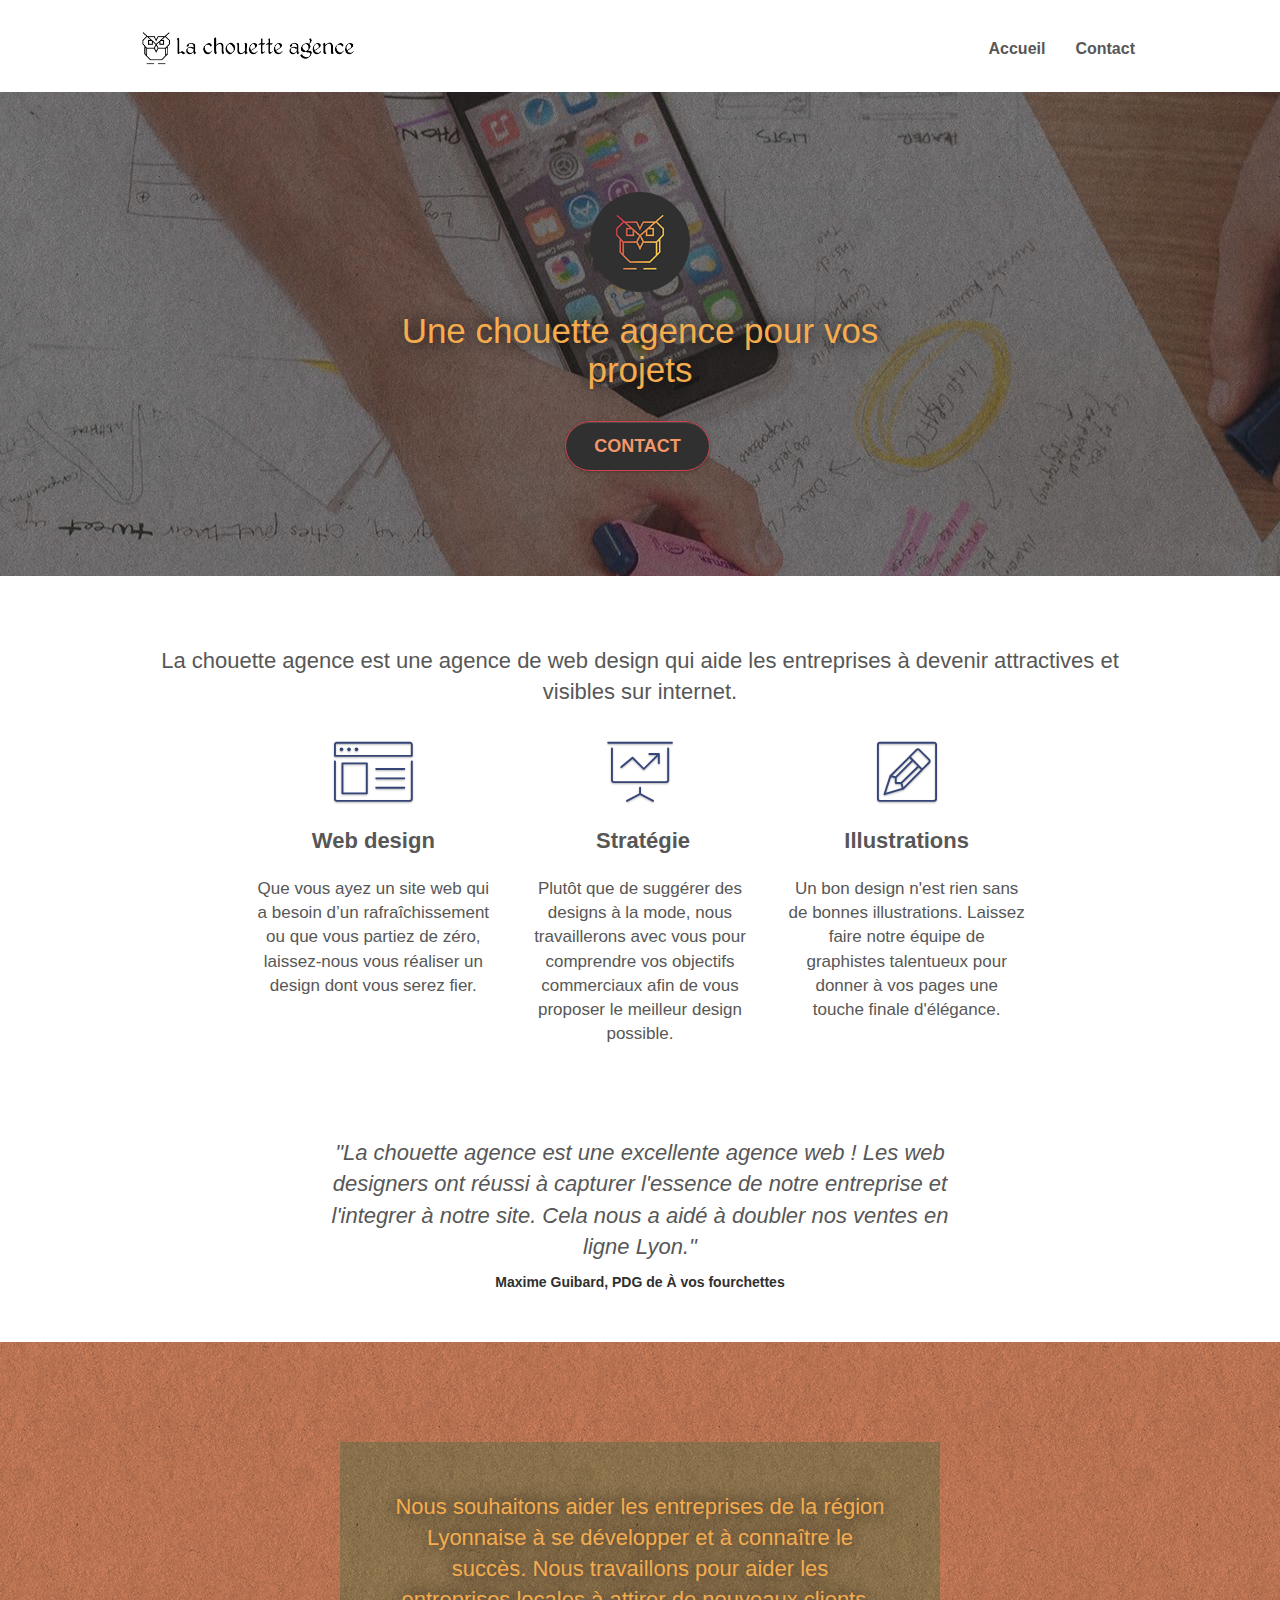
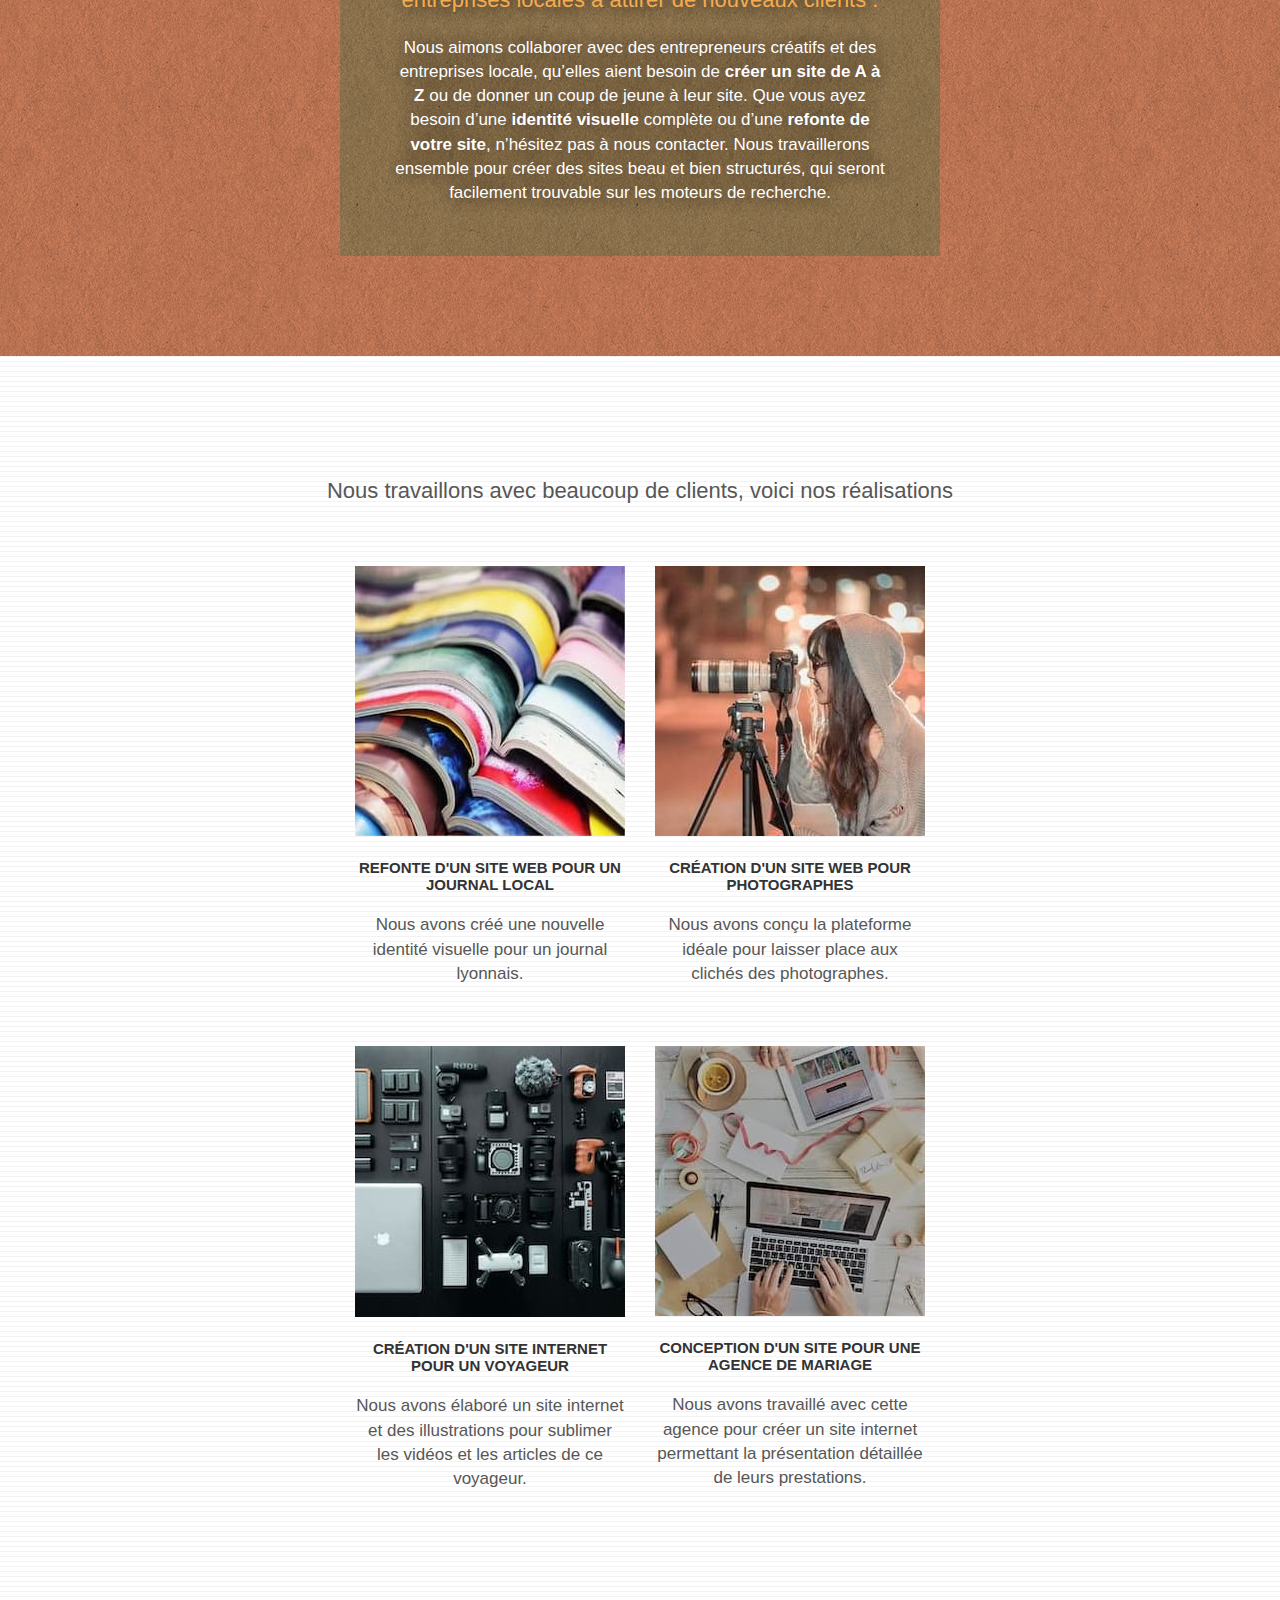
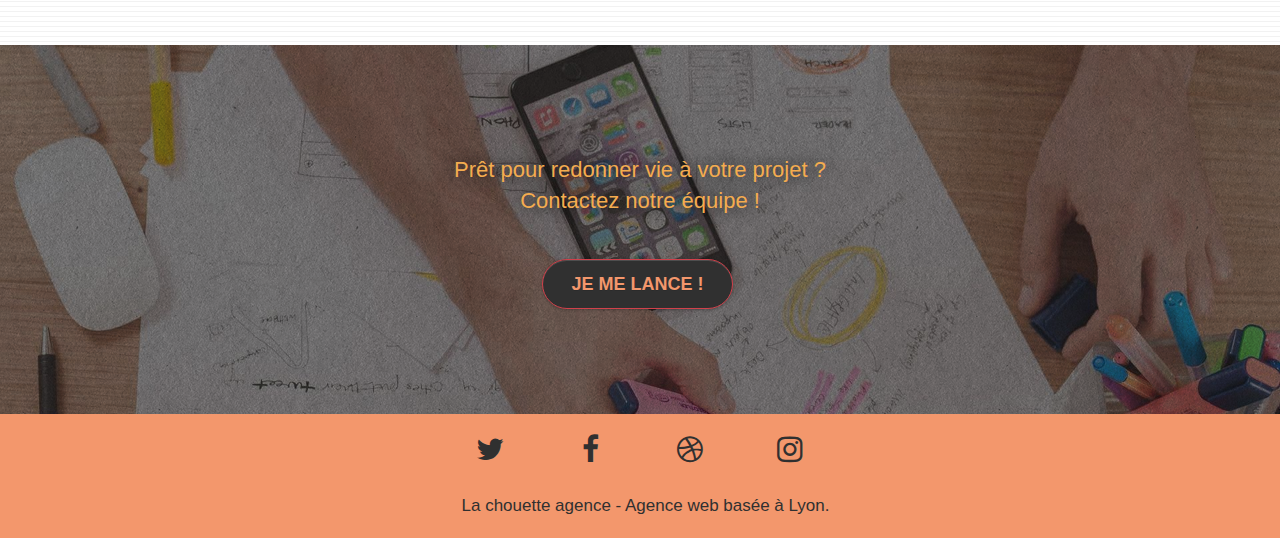
==== commit 3d56e4fa: "dernières corrections et ajout des attributs ARIA" ====
--- a/index.html
+++ b/index.html
@@ -29,41 +29,44 @@
 	<meta property="twitter:image" content="https://github.com/LyesHarrar/ChouetteAgence/blob/main/img/la-chouette-agence-banniere.jpg">
 
 	<!-- propriété lazyload qui permets d'afficher les images en différé -->
+
 	<script src="js/lazysizes.min.js" async=""></script>
+	
     <!-- fin du script lazyload -->
 
 <!-- Analytics -->
 
 <!-- <script async src="https://www.googletagmanager.com/gtag/js?id=G-FQH3N0KKPB"></script>
+
 <script>
+
   window.dataLayer = window.dataLayer || [];
   function gtag(){dataLayer.push(arguments);}
   gtag('js', new Date());
 
   gtag('config', 'G-FQH3N0KKPB');
+
 </script> -->
 
 <!-- Analytics END -->
-<!-- validation de la propriété sitemap.xml -->
-	<meta name="google-site-verification" content="t4SJdQmLTTyXRVK9ZO13LxnXJH1DeQRrLC6sZQzOWNY" />
-<!-- fin du head -->
+
 </head>
 <body>
 <!-- Principal conteneur -->
 <div class="page-container">
     
 <!-- bloc-0 -->
-<div class="bloc bgc-white l-bloc " id="bloc-0">
+<header class="bloc bgc-white l-bloc " id="bloc-0">
 	<div class="container bloc-sm">
 
-		<nav class="navbar row">
+		<div class="navbar row">
 			<div class="navbar-header">
 				<a class="navbar-brand" href="index.html"><img src="img/la-chouette-agence.png" alt="logo la chouette agence" height="40" /></a>
 				<button id="nav-toggle" type="button" class="ui-navbar-toggle navbar-toggle" data-toggle="collapse" data-target=".navbar-1">
 					<span class="sr-only">Toggle navigation</span><span class="icon-bar"></span><span class="icon-bar"></span><span class="icon-bar"></span>
 				</button>
 			</div>
-			<div class="collapse navbar-collapse navbar-1 special-dropdown-nav">
+			<nav class="collapse navbar-collapse navbar-1 special-dropdown-nav">
 				<ul class="site-navigation nav navbar-nav">
 					<li>
 						<a class="navlink" href="#">Accueil</a>
@@ -72,14 +75,14 @@
 						<a class="navlink" href="contact.html">Contact</a>
 					</li>
 				</ul>
-			</div>
-		</nav>
-	</div>
-</div>
+			</nav>
+		</div>
+	</div>
+</header>
 <!-- bloc-0 END -->
 
 <!-- bloc-1-presentation -->
-<div class="bloc bgc-dark-slate-blue bg-banniere d-bloc bg-t-edge bloc-bg-texture texture-paper b-parallax" id="bloc-1-hero">
+<section class="bloc bgc-dark-slate-blue bg-banniere d-bloc bg-t-edge bloc-bg-texture texture-paper b-parallax" id="bloc-1-hero">
 	<div class="container bloc-lg">
 		<div class="row tight-width-whitespace">
 			<div class="col-sm-12">
@@ -93,11 +96,11 @@
 			</div>
 		</div>
 	</div>
-</div>
+</section>
 <!-- bloc-1-presentation END -->
 
 <!-- bloc-2-services -->
-<div class="bloc bgc-white l-bloc" id="bloc-2-services">
+<section class="bloc bgc-white l-bloc" id="bloc-2-services">
 	<div class="container bloc-md">
 		<div class="row">
 			<div class="col-sm-12 text-center">
@@ -105,7 +108,7 @@
 			</div>
 		</div>
 		<div class="row voffset-lg med-width-whitespace">
-			<div class="col-sm-4">
+			<article class="col-sm-4">
 				<div class="text-center">
 					<span class="et-icon-browser sm-shadow icon-dark-slate-blue icons icon-lg"></span>
 				</div>
@@ -115,8 +118,8 @@
 				<p class="text-center ">
 					Que vous ayez un site web qui a besoin d&rsquo;un rafraîchissement ou que vous partiez de zéro, laissez-nous vous réaliser un design dont vous serez fier.
 				</p>
-			</div>
-			<div class="col-sm-4">
+			</article>
+			<article class="col-sm-4">
 				<div class="text-center">
 					<span class="et-icon-presentation sm-shadow icon-dark-slate-blue icons icon-lg"></span>
 				</div>
@@ -126,8 +129,8 @@
 				<p class="text-center ">
 					Plutôt que de suggérer des designs à la mode, nous travaillerons avec vous pour comprendre vos objectifs commerciaux afin de vous proposer le meilleur design possible.<br>
 				</p>
-			</div>
-			<div class="col-sm-4">
+			</article>
+			<article class="col-sm-4">
 				<div class="text-center">
 					<span class="et-icon-edit sm-shadow icon-dark-slate-blue icons icon-lg"></span>
 				</div>
@@ -137,7 +140,7 @@
 				<p class="text-center ">
 					Un bon design n'est rien sans de bonnes illustrations. Laissez faire notre équipe de graphistes talentueux pour donner à vos pages une touche finale d'élégance.
 				</p>
-			</div>
+			</article>
 		</div>
 		<div class="row voffset-lg voffset">
 			<div class="col-xs-12 col-md-8 col-md-offset-2 text-center">
@@ -147,11 +150,11 @@
 			</div>
 		</div>
 	</div>
-</div>
+</section>
 <!-- bloc-2-services END -->
 
 <!-- bloc-3-what-i-do -->
-<div class="bloc tc-white bgc-atomic-tangerine bg-presentation d-bloc bloc-bg-texture texture-paper b-parallax" id="bloc-3-what-i-do">
+<section class="bloc tc-white bgc-atomic-tangerine bg-presentation d-bloc bloc-bg-texture texture-paper b-parallax" id="bloc-3-what-i-do">
 	<div class="container bloc-lg">
 		<div class="row tight-width-whitespace black-background">
 			<div class="col-sm-12">
@@ -164,11 +167,11 @@
 			</div>
 		</div>
 	</div>
-</div>
+</section>
 <!-- bloc-3-what-i-do END -->
 
 <!-- bloc-4-portfolio -->
-<div class="bloc bgc-white bg-lines-h2-bg bg-repeat l-bloc" id="bloc-4-portfolio">
+<section class="bloc bgc-white bg-lines-h2-bg bg-repeat l-bloc" id="bloc-4-portfolio">
 	<div class="container bloc-lg">
 		<div class="row">
 			<div class="col-sm-12 text-center">
@@ -176,51 +179,51 @@
 			</div>
 		</div>
 		<div class="row tight-width-whitespace portfolio-row">
-			<div class="col-sm-6">
-				<a href="#" data-lightbox="img/journaux.jpg" data-gallery-id="gallery-1" data-caption="Refonte d'un site web pour un journal local" data-frame="snapshot-lb"><img src="img/journaux.jpg" alt="pile de journaux en papier" class="img-responsive portfolio-thumb" class="lazyload" data-sizes="auto" /></a>
+			<article class="col-sm-6">
+				<a href="#" data-lightbox="img/journaux.jpg" data-gallery-id="gallery-1" data-caption="Refonte d'un site web pour un journal local" data-frame="snapshot-lb"><img src="img/journaux.jpg" alt="pile de journaux en papier" class="img-responsive portfolio-thumb lazyload" data-sizes="auto" /></a>
 				<h3 class="mg-md text-center">
 					Refonte d'un site web pour un journal local
 				</h3>
 				<p class="text-center">
 					Nous avons créé une nouvelle identité visuelle pour un journal lyonnais.
 				</p>
-			</div>
-			<div class="col-sm-6">
-				<a href="#" data-lightbox="img/photographe-appareil-photo.jpg" data-gallery-id="gallery-1" data-caption="Création d'un site web pour photographes" data-frame="snapshot-lb"><img src="img/photographe-appareil-photo.jpg" class="img-responsive portfolio-thumb" alt="photographe entrain de prendre une photo" class="lazyload" data-sizes="auto" /></a>
+			</article>
+			<article class="col-sm-6">
+				<a href="#" data-lightbox="img/photographe-appareil-photo.jpg" data-gallery-id="gallery-1" data-caption="Création d'un site web pour photographes" data-frame="snapshot-lb"><img src="img/photographe-appareil-photo.jpg" class="img-responsive portfolio-thumb lazyload" alt="photographe entrain de prendre une photo"  data-sizes="auto" /></a>
 				<h3 class="mg-md text-center">
 					Création d'un site web pour photographes
 				</h3>
 				<p class="text-center">
 					Nous avons conçu la plateforme idéale pour laisser place aux clichés des photographes.
 				</p>
-			</div>
+			</article >
 		</div>
 		<div class="row tight-width-whitespace portfolio-row">
-			<div class="col-sm-6">
-				<a href="#" data-lightbox="img/affaires-pour-voyageur.jpg" data-gallery-id="gallery-1" data-caption="Création d'un site internet pour un voyageur" data-frame="snapshot-lb"><img src="img/affaires-pour-voyageur.jpg" class="img-responsive portfolio-thumb" alt="accessoires de voyage" class="lazyload" data-sizes="auto" /></a>
+			<article  class="col-sm-6">
+				<a href="#" data-lightbox="img/affaires-pour-voyageur.jpg" data-gallery-id="gallery-1" data-caption="Création d'un site internet pour un voyageur" data-frame="snapshot-lb"><img src="img/affaires-pour-voyageur.jpg" class="img-responsive portfolio-thumb lazyload" alt="accessoires de voyage" data-sizes="auto" /></a>
 				<h3 class="mg-md text-center">
 					Création d'un site internet pour un voyageur
 				</h3>
 				<p class="text-center">
 					Nous avons élaboré un site internet et des illustrations pour sublimer les vidéos et les articles de ce voyageur.
 				</p>
-			</div>
-			<div class="col-sm-6">
-				<a href="#" data-lightbox="img/outils-de-travail-pour-organisateur-de-mariage.jpg" data-gallery-id="gallery-1" data-caption="Conception d'un site pour une agence de mariage" data-frame="snapshot-lb"><img src="img/outils-de-travail-pour-organisateur-de-mariage.jpg" class="img-responsive portfolio-thumb" alt="ordinateur et outils de travail pour une organisation d'un mariage" class="lazyload" data-sizes="auto" /></a>
+			</article >
+			<article  class="col-sm-6">
+				<a href="#" data-lightbox="img/outils-de-travail-pour-organisateur-de-mariage.jpg" data-gallery-id="gallery-1" data-caption="Conception d'un site pour une agence de mariage" data-frame="snapshot-lb"><img src="img/outils-de-travail-pour-organisateur-de-mariage.jpg" class="img-responsive portfolio-thumb lazyload" alt="ordinateur et outils de travail pour une organisation d'un mariage" data-sizes="auto" /></a>
 				<h3 class="mg-md text-center">
 					Conception d'un site pour une agence de mariage
 				</h3>
 				<p class="text-center">
 					Nous avons travaillé avec cette agence pour créer un site internet permettant la présentation détaillée de leurs prestations.
 				</p>
-			</div>
-		</div>
-	</div>
-</div>
+			</article >
+		</div>
+	</div>
+</section>
 <!-- bloc-4-portfolio END -->
 
 <!-- bloc-5-cta -->
-<div class="bloc bgc-dark-slate-blue bg-banniere d-bloc bloc-bg-texture texture-paper" id="bloc-5-cta">
+<section class="bloc bgc-dark-slate-blue bg-banniere d-bloc bloc-bg-texture texture-paper" id="bloc-5-cta">
 	<div class="container bloc-lg">
 		<div class="row">
 			<h2 class="mg-md text-center tc-white">
@@ -231,7 +234,7 @@
 			</div>
 		</div>
 	</div>
-</div>
+</section>
 <!-- bloc-5-cta END -->
 
 <!-- ScrollToTop Button -->
@@ -239,29 +242,29 @@
 <!-- ScrollToTop Button END-->
 
 <!-- Footer - bloc-8 -->
-<div class="bloc bgc-atomic-tangerine d-bloc" id="bloc-8">
+<footer class="bloc bgc-atomic-tangerine d-bloc" id="bloc-8">
 	<div class="container bloc-sm">
 		<div class="row">
 			<div class="col-sm-12">
 				<div class="row row-no-gutters social">
 					<div class="col-sm-3">
 						<div class="text-center">
-							<a class="social" href="https://twitter.com/" target="_blank" rel="noopener"><span class="fa fa-twitter icon-md"><span class="hidden">twitter</span></span></a>
-						</div>
-					</div>
-					<div class="col-sm-3">
-						<div class="text-center">
-							<a class="social" href="https://fr-fr.facebook.com/" target="_blank" rel="noopener"><span class="fa fa-facebook icon-md"><span class="hidden">facebook</span></span></a>
-						</div>
-					</div>
-					<div class="col-sm-3">
-						<div class="text-center">
-							<a class="social" href="https://dribbble.com/" target="_blank" rel="noopener"><span class="fa fa-dribbble icon-md"><span class="hidden">dribble</span></span></a>
-						</div>
-					</div>
-					<div class="col-sm-3">
-						<div class="text-center">
-							<a class="social" href="https://www.instagram.com/" target="_blank" rel="noopener"><span class="fa fa-instagram icon-md"><span class="hidden">instagram</span></span></a>
+							<a class="social" href="https://twitter.com/" aria-label="Twitter" target="_blank" rel="noopener"><span class="fa fa-twitter icon-md"><span class="hidden">twitter</span></span></a>
+						</div>
+					</div>
+					<div class="col-sm-3">
+						<div class="text-center">
+							<a class="social" href="https://fr-fr.facebook.com/" aria-label="Facebook" target="_blank" rel="noopener"><span class="fa fa-facebook icon-md"><span class="hidden">facebook</span></span></a>
+						</div>
+					</div>
+					<div class="col-sm-3">
+						<div class="text-center">
+							<a class="social" href="https://dribbble.com/" aria-label="Dribble" target="_blank" rel="noopener"><span class="fa fa-dribbble icon-md"><span class="hidden">dribble</span></span></a>
+						</div>
+					</div>
+					<div class="col-sm-3">
+						<div class="text-center">
+							<a class="social" href="https://www.instagram.com/" aria-label="Instagram" target="_blank" rel="noopener"><span class="fa fa-instagram icon-md"><span class="hidden">instagram</span></span></a>
 						</div>
 					</div>
 				</div>
@@ -271,7 +274,7 @@
 			</div>
 		</div>
 	</div>
-</div>
+</footer>
 <!-- Footer - bloc-8 END -->
 
 </div>
--- a/style.css
+++ b/style.css
@@ -801,6 +801,7 @@
 .btn-atomic-tangerine:hover {
     background: rgb(244, 172, 79)!important;
     color: rgb(48, 48, 48)!important;
+    text-shadow: none;
 }
 
 .ltc-white {
@@ -1054,6 +1055,7 @@
 }
 .source{
     font-weight: 600;
+    color: rgb(48, 48, 48);
 }
 .whitefooter{
     color: rgb(48, 48, 48)!important;
--- a/css/et-line.css
+++ b/css/et-line.css
@@ -107,7 +107,7 @@
 .et-icon-wallet,
 .et-icon-wine {
     font-family: et-line;
-    speak: none;
+    /* speak-as: none; */
     font-style: normal;
     font-weight: 400;
     font-variant: normal;
